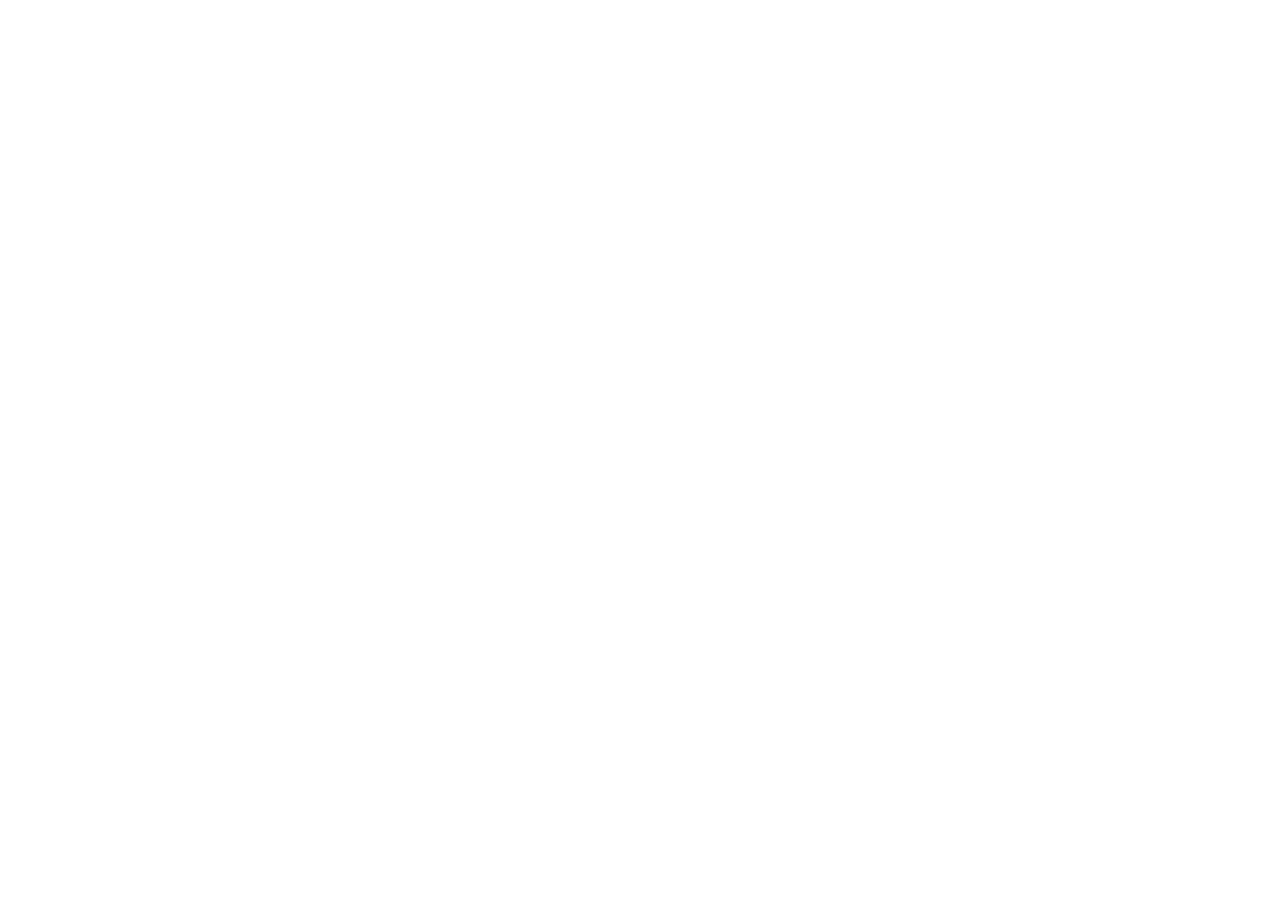
==== 11_EX_Partes (Alunos)/index.html @ 7aa63aa3 "Inclusão" ====
<!DOCTYPE html>
<html lang="pt-br">
<head>
    <meta charset="UTF-8">
    <meta name="viewport" content="width=device-width, initial-scale=1.0">
    <title>Bootstrap Icons</title>

    <!-- Link (Bootstrap) -->
    <link href="https://cdn.jsdelivr.net/npm/bootstrap@5.3.1/dist/css/bootstrap.min.css" rel="stylesheet" integrity="sha384-4bw+/aepP/YC94hEpVNVgiZdgIC5+VKNBQNGCHeKRQN+PtmoHDEXuppvnDJzQIu9" crossorigin="anonymous">

    <!-- Link (Bootstrap JS) -->
    <script src="https://cdn.jsdelivr.net/npm/bootstrap@5.3.1/dist/js/bootstrap.bundle.min.js" integrity="sha384-HwwvtgBNo3bZJJLYd8oVXjrBZt8cqVSpeBNS5n7C8IVInixGAoxmnlMuBnhbgrkm" crossorigin="anonymous"></script>

    <!-- Link para (Bootstrap Icons) -->
    <link rel="stylesheet" href="https://cdn.jsdelivr.net/npm/bootstrap-icons@1.10.5/font/bootstrap-icons.css">

    <!-- Link para (CSS) -->
    <link rel="stylesheet" href="css/style.css">
</head>
<body>
    


    
</body>
</html>
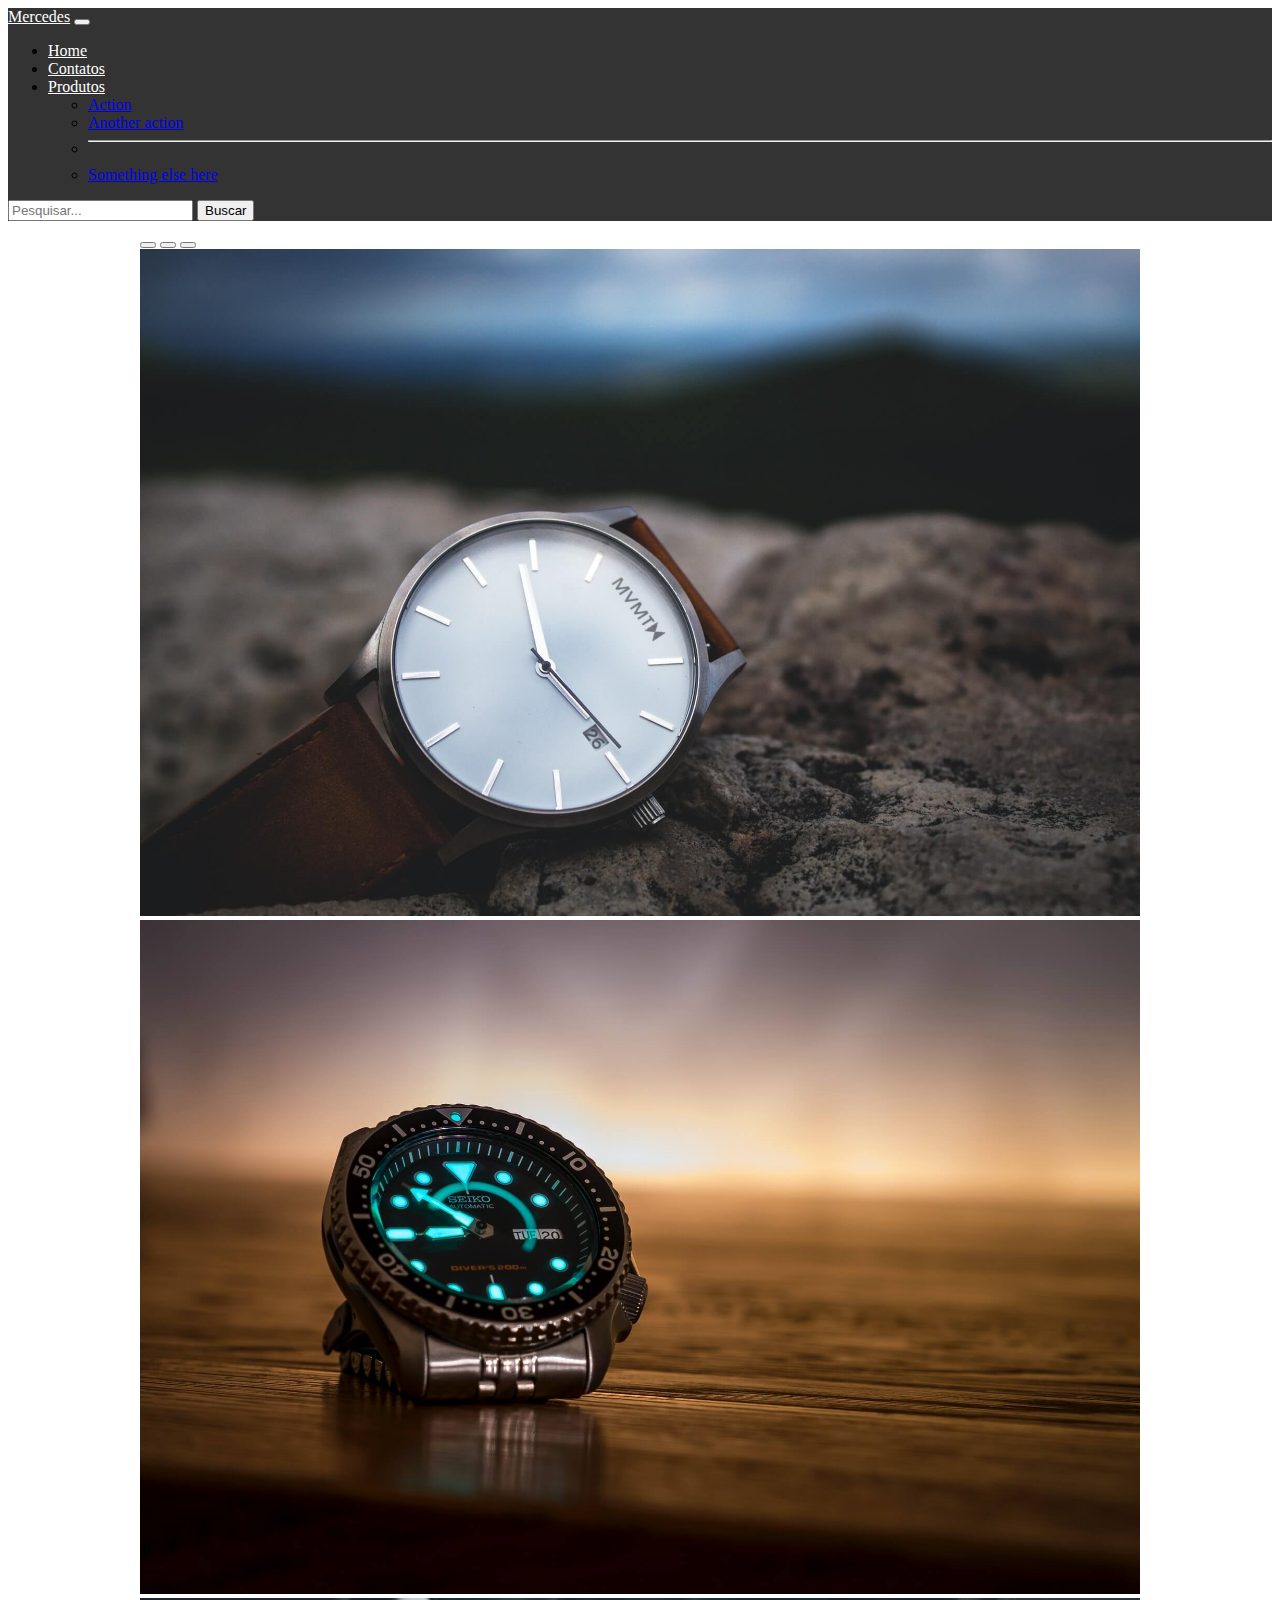
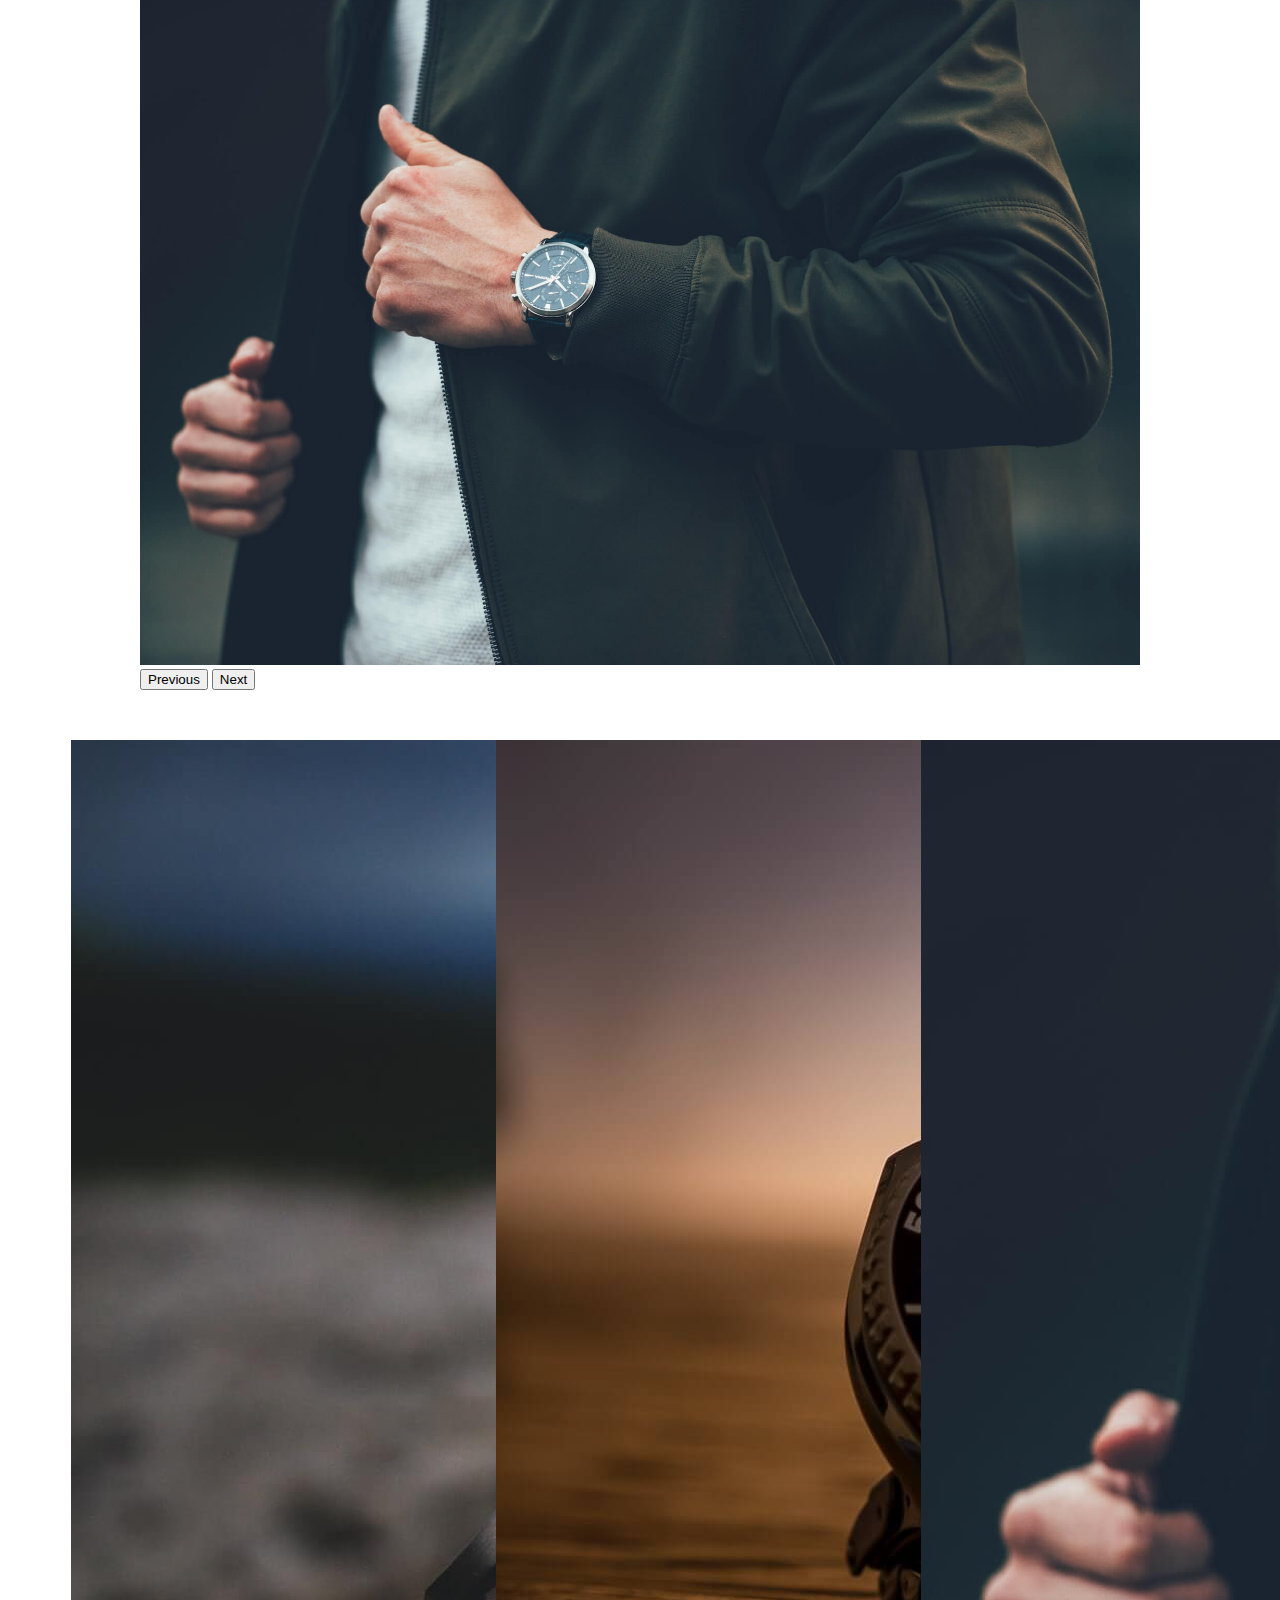
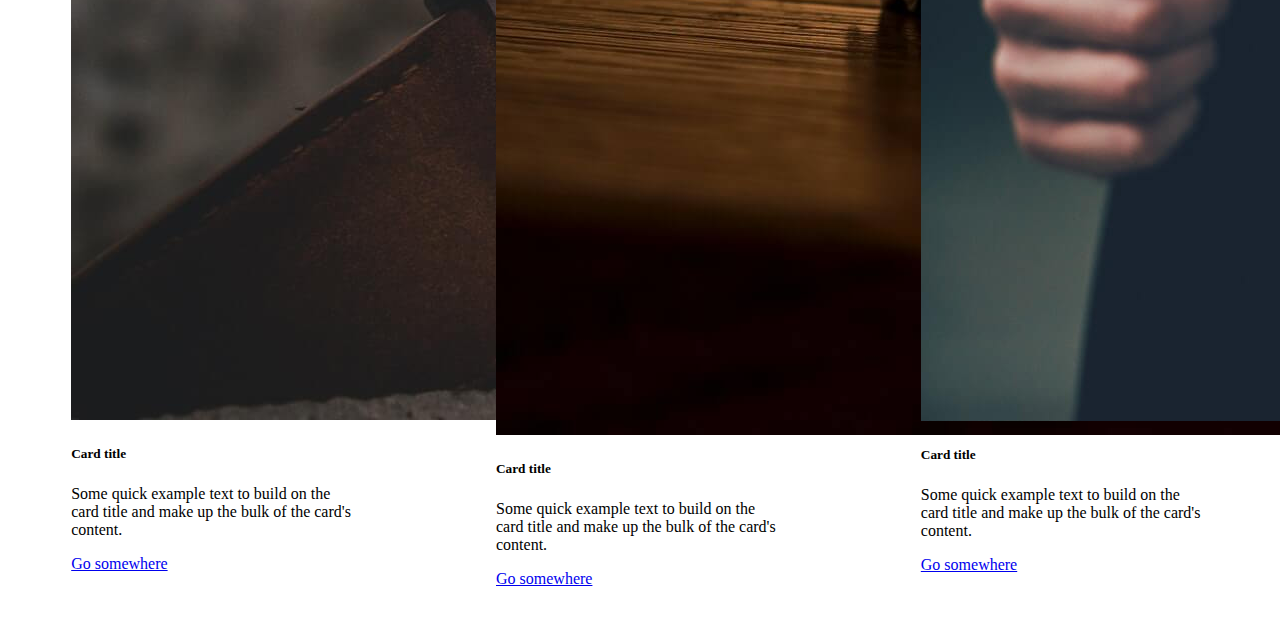
==== commit 34788745: "." ====
--- a/11_EX_Partes (Alunos)/index.html
+++ b/11_EX_Partes (Alunos)/index.html
@@ -19,8 +19,99 @@
 </head>
 <body>
     
+    <nav class="navbar navbar-expand-lg bg-body-tertiary">
+        <div class="container">
+          <a class="navbar-brand" href="#">Mercedes</a>
+          <button class="navbar-toggler" type="button" data-bs-toggle="collapse" data-bs-target="#navbarSupportedContent" aria-controls="navbarSupportedContent" aria-expanded="false" aria-label="Toggle navigation">
+            <span class="navbar-toggler-icon"></span>
+          </button>
+          <div class="collapse navbar-collapse" id="navbarSupportedContent">
+            <ul class="navbar-nav me-auto mb-2 mb-lg-0">
+              <li class="nav-item">
+                <a class="nav-link active" aria-current="page" href="#">Home</a>
+              </li>
+              <li class="nav-item">
+                <a class="nav-link" href="#">Contatos</a>
+              </li>
+              <li class="nav-item dropdown">
+                <a class="nav-link dropdown-toggle" href="#" role="button" data-bs-toggle="dropdown" aria-expanded="false">
+                  Produtos
+                </a>
+                <ul class="dropdown-menu">
+                  <li><a class="dropdown-item" href="#">Action</a></li>
+                  <li><a class="dropdown-item" href="#">Another action</a></li>
+                  <li><hr class="dropdown-divider"></li>
+                  <li><a class="dropdown-item" href="#">Something else here</a></li>
+                </ul>
+              </li>
 
+            </ul>
+            <form class="d-flex" role="search">
+              <input class="form-control me-2" type="search" placeholder="Pesquisar..." aria-label="Search">
+              <button class="btn btn-outline-primary" type="submit">Buscar</button>
+            </form>
+          </div>
+        </div>
+      </nav>
 
-    
+                            <!-- Carrossel -->
+      <div id="carouselExampleIndicators" class="carousel slide">
+        <div class="carousel-indicators">
+          <button type="button" data-bs-target="#carouselExampleIndicators" data-bs-slide-to="0" class="active" aria-current="true" aria-label="Slide 1"></button>
+          <button type="button" data-bs-target="#carouselExampleIndicators" data-bs-slide-to="1" aria-label="Slide 2"></button>
+          <button type="button" data-bs-target="#carouselExampleIndicators" data-bs-slide-to="2" aria-label="Slide 3"></button>
+        </div>
+        <div class="carousel-inner">
+          <div class="carousel-item active">
+            <img src="img/banner1.jpg" class="d-block w-100" alt="...">
+          </div>
+          <div class="carousel-item">
+            <img src="img/banner2.jpg" class="d-block w-100" alt="...">
+          </div>
+          <div class="carousel-item">
+            <img src="img/banner3.jpg" class="d-block w-100" alt="...">
+          </div>
+        </div>
+        <button class="carousel-control-prev" type="button" data-bs-target="#carouselExampleIndicators" data-bs-slide="prev">
+          <span class="carousel-control-prev-icon" aria-hidden="true"></span>
+          <span class="visually-hidden">Previous</span>
+        </button>
+        <button class="carousel-control-next" type="button" data-bs-target="#carouselExampleIndicators" data-bs-slide="next">
+          <span class="carousel-control-next-icon" aria-hidden="true"></span>
+          <span class="visually-hidden">Next</span>
+        </button>
+      </div>
+
+      <!-- Cards -->
+
+    <div class="cartões">
+      <div class="card" style="width: 18rem;">
+        <img src="img/banner1.jpg" class="card-img-top" alt="...">
+        <div class="card-body">
+          <h5 class="card-title">Card title</h5>
+          <p class="card-text">Some quick example text to build on the card title and make up the bulk of the card's content.</p>
+          <a href="#" class="btn btn-primary">Go somewhere</a>
+        </div>
+      </div>
+
+      <div class="card" style="width: 18rem;">
+        <img src="img/banner2.jpg" class="card-img-top" alt="...">
+        <div class="card-body">
+          <h5 class="card-title">Card title</h5>
+          <p class="card-text">Some quick example text to build on the card title and make up the bulk of the card's content.</p>
+          <a href="#" class="btn btn-primary">Go somewhere</a>
+        </div>
+      </div>
+
+      <div class="card" style="width: 18rem;">
+        <img src="img/banner3.jpg" class="card-img-top" alt="...">
+        <div class="card-body">
+          <h5 class="card-title">Card title</h5>
+          <p class="card-text">Some quick example text to build on the card title and make up the bulk of the card's content.</p>
+          <a href="#" class="btn btn-primary">Go somewhere</a>
+        </div>
+      </div>
+    </div>
+
 </body>
 </html>--- a/11_EX_Partes (Alunos)/css/style.css
+++ b/11_EX_Partes (Alunos)/css/style.css
@@ -0,0 +1,40 @@
+.navbar {
+    background-color: #333 !important;
+}
+
+.navbar .navbar-brand,  .navbar .nav-link{
+    color: white !important;
+}
+
+.carousel {
+    width: 80%;
+    max-width: 1000px;
+    margin: 10px auto;
+}
+
+.carousel-item img {
+    height: 500px;
+    max-width: 100%;
+    height: auto;
+}
+
+/* cards */
+
+.cartões{
+    width: 90%;
+    margin: 50px auto;
+    display: flex;
+    flex-wrap: wrap;
+    justify-content: space-between;
+}
+
+@media (max-width: 768px) {
+    .cartões {
+        flex-direction: column;
+        justify-content: center;
+        align-items: center;
+    }
+    .card {
+        margin-bottom: 20px;
+    }
+}